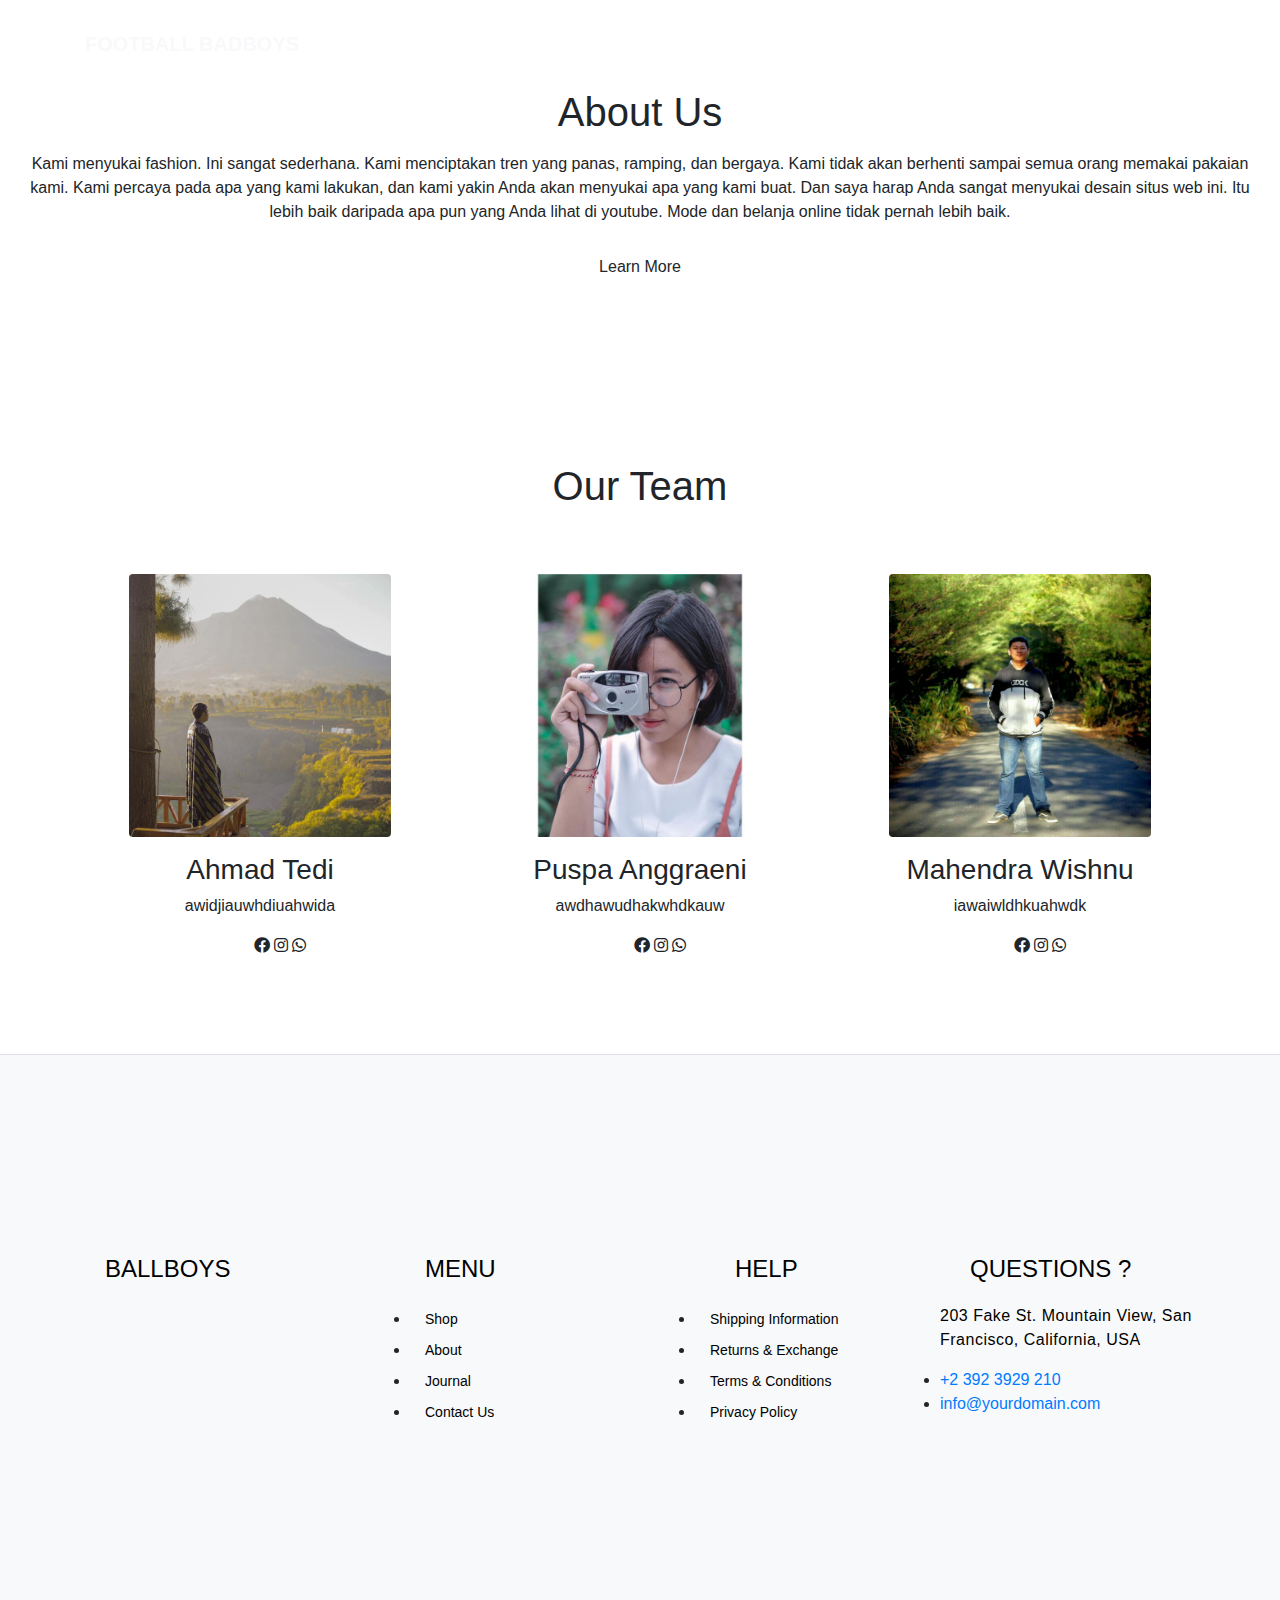
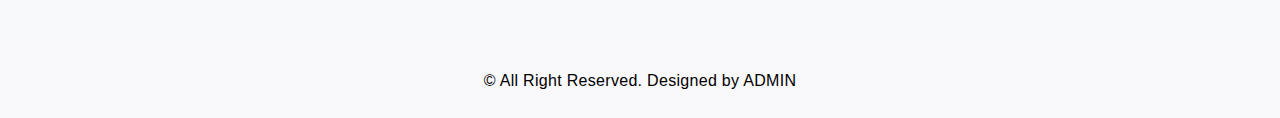
==== about.html @ 479a1aef "edit about" ====
<!DOCTYPE html>
<html lang="en">

<head>

  <meta charset="utf-8">
  <meta name="viewport" content="width=device-width, initial-scale=1, shrink-to-fit=no">
  <meta name="description" content="">
  <meta name="author" content="">

  <title>BALLBOYS</title>

  <!-- Bootstrap CSS -->
  <link href="vendor/bootstrap/css/bootstrap.min.css" rel="stylesheet">
  <link href="vendor/bootstrap/css/bootstrap.css" rel="stylesheet">
  <link href="https://stackpath.bootstrapcdn.com/font-awesome/4.7.0/css/font-awesome.min.css">

  <!-- Custom fonts for this template -->
  <link href="vendor/fontawesome-free/css/all.min.css" rel="stylesheet">
  <link rel="stylesheet" href="https://use.fontawesome.com/releases/v5.8.2/css/all.css"
        integrity="sha384-oS3vJWv+0UjzBfQzYUhtDYW+Pj2yciDJxpsK1OYPAYjqT085Qq/1cq5FLXAZQ7Ay" crossorigin="anonymous">
  <link href="https://fonts.googleapis.com/css?family=Varela+Round" rel="stylesheet">
  <link href="https://fonts.googleapis.com/css?family=Nunito:200,200i,300,300i,400,400i,600,600i,700,700i,800,800i,900,900i" rel="stylesheet">

  <!-- Custom styles for this template -->
  <link href="css/about.css" rel="stylesheet">

  
</head>

<body id="page-top">

  <!-- Navigation -->
  <nav class="navbar navbar-expand-lg navbar-light fixed-top" id="mainNav">
    <div class="container">
      <a class="navbar-brand js-scroll-trigger" href="index.html">FOOTBALL BADBOYS</a>
      <button class="navbar-toggler navbar-toggler-right" type="button" data-toggle="collapse" data-target="#navbarResponsive" aria-controls="navbarResponsive" aria-expanded="false" aria-label="Toggle navigation">
        Menu
        <i class="fas fa-bars"></i>
      </button>
      <div class="collapse navbar-collapse" id="navbarResponsive">
        <ul class="navbar-nav ml-auto">
          <li class="nav-item">
            <a class="nav-link js-scroll-trigger" href="index.html">Home</a>
          </li>
          <li class="nav-item">
            <a class="nav-link js-scroll-trigger" href="shop.html">Shop</a>
          </li>
          <li class="nav-item">
            <a class="nav-link js-scroll-trigger" href="#">About</a>
          </li>
          <li class="nav-item">
            <a class="nav-link js-scroll-trigger" href="#">Blog</a>
          </li>
          <li class="nav-item">
            <a class="nav-link js-scroll-trigger" href="#">Contact</a>
          </li>
          <li>
            <li class="nav-item cta cta-colored"><a href="cart.html" class="nav-link"><span class="fas fa-shopping-cart"></span>[0]</a></li>
          </li>
        </ul>
      </div>
    </div>
  </nav>
	
 <div class="site-section" id="about-section">
      <div class="container">
        <div class="row align-items-lg-center">
            </div>
          </div>
          <div class="col-md-12 text-center">
            <h3 class="section-sub-title"></h3>
            <h1 class="section-title mb-3">About Us</h1>
            <p class="mb-4">
			Kami menyukai fashion. Ini sangat sederhana. Kami menciptakan tren yang panas, ramping, dan bergaya. 
Kami tidak akan berhenti sampai semua orang memakai pakaian kami. Kami percaya pada apa yang kami lakukan, 
dan kami yakin Anda akan menyukai apa yang kami buat. Dan saya harap Anda sangat menyukai desain situs web ini. 
Itu lebih baik daripada apa pun yang Anda lihat di youtube. Mode dan belanja online tidak pernah lebih baik.
			</p>
            <p><a href="index.html" class="btn btn-black btn-black--hover rounded-0">Learn More</a></p>
          </div>
        </div>
      </div>
    </div>
<div class="site-section border-bottom" id="team-section">
      <div class="container">
        <div class="row mb-5">
          <div class="col-12 text-center">
            <h1 class="section-title mb-3">Our Team</h1>
          </div>
        </div>
        <div class="row">
          <div class="col-md-6 col-lg-4 mb-5 mb-lg-0" data-aos="fade" data-aos-delay="100">
            <div class="person text-center">
              <img src="img/0.jpeg" alt="Image" class="img-fluid rounded w-75 mb-3">
              <h3>Ahmad Tedi</h3>
              <h7>awidjiauwhdiuahwida</h7>
			  <p class="mb-12"></p>
                <ul class="ul-social-circle text-center">
                <i class="fab fa-facebook"></i>
                <i class="fab fa-instagram"></i>
                <i class="fab fa-whatsapp"></i>
              </ul>
            </div>
          </div>
          <div class="col-md-6 col-lg-4 mb-5 mb-lg-0" data-aos="fade" data-aos-delay="200">
            <div class="person text-center">
              <img src="img/1.jpeg" alt="Image" class="img-fluid rounded w-75 mb-3">
              <h3>Puspa Anggraeni</h3>
              <h7>awdhawudhakwhdkauw</h7>
              <p class="mb-12"></p>
              <ul class="ul-social-circle text-center">
                  <i class="fab fa-facebook"></i>
                  <i class="fab fa-instagram"></i>
                  <i class="fab fa-whatsapp"></i>
              </ul>
            </div>
          </div>
          <div class="col-md-6 col-lg-4 mb-5 mb-lg-0" data-aos="fade" data-aos-delay="300">
            <div class="person text-center">
              <img src="img/2.jpeg" alt="Image" class="img-fluid rounded w-75 mb-3">
              <h3>Mahendra Wishnu</h3>
              <h7>iawaiwldhkuahwdk</h7>
			  <p class="mb-12"></p>
              <ul class="ul-social-circle text-center">
                  <i class="fab fa-facebook"></i>
                  <i class="fab fa-instagram"></i>
                  <i class="fab fa-whatsapp"></i>
              </ul>
            </div>
          </div>
        </div>
      </div>
    </div>
	<!-- Footer -->
  <footer id="footer">
      <!-- start footer top -->
      <div class="footer-top">
          <div class="container">
              <div class="footer-top-area">
                  <div class="row">
                      <div class="col-lg-3 col-md-3 col-sm-3">
                          <div class="footer-widget">
                              <h4 style="margin-left: 20px;">BALLBOYS</h4>
                          </div>
                      </div>
                      <div class="col-lg-3 col-md-3 col-sm-3">
                          <div class="footer-widget">
                              <h4 style="margin-left: 55px;">MENU</h4>
                              <ul>
                                  <li><a href="">Shop</a></li>
                                  <li><a href="#">About</a></li>
                                  <li><a href="">Journal</a></li>
                                  <li><a href="">Contact Us</a></li>
                              </ul>
                          </div>
                      </div>
                      <div class="col-lg-3 col-md-3 col-sm-3">
                          <div class="footer-widget">
                              <h4 style="margin-left: 80px;">HELP</h4>
                              <ul>
                                  <li><a href="">Shipping Information</a></li>
                                  <li><a href="#">Returns & Exchange</a></li>
                                  <li><a href="">Terms & Conditions</a></li>
                                  <li><a href="">Privacy Policy</a></li>
                              </ul>
                          </div>
                      </div>
                      <div class="col-lg-3 col-md-3 col-sm-3">
                          <div class="footer-widget">
                              <h4>Questions ?</h4>
                              <address>
                                  <p>203 Fake St. Mountain View, San Francisco, California, USA</p>
                              </address>
                              <li><a href="#"><span class="icon icon-phone"></span><span class="text">+2 392 3929 210</span></a></li>
                                  <li><a href="#"><span class="icon icon-envelope"></span><span class="text">info@yourdomain.com</span></a></li>
                          </div>
                      </div>
                  </div>
              </div>
          </div>
      </div>
      <!-- end footer top -->
      <!-- start footer bottom -->
      <div class="footer-bottom">
          <div class="container">
              <div class="footer-bottom-area">
                  <p>&copy; All Right Reserved. Designed by <a href="index.html" rel="nofollow">ADMIN</a></p>
              </div>
          </div>
      </div>
      <!-- end footer bottom -->
  </footer>
    <!-- Bootstrap core JavaScript -->
    <script src="vendor/jquery/jquery.min.js"></script>
    <script src="vendor/bootstrap/js/bootstrap.bundle.min.js"></script>
  
    <!-- Plugin JavaScript -->
    <script src="vendor/jquery-easing/jquery.easing.min.js"></script>
  
    <!-- Custom scripts for this template -->
    <script src="js/grayscale.min.js"></script>
  
  
  
  </body>
  
  </html>
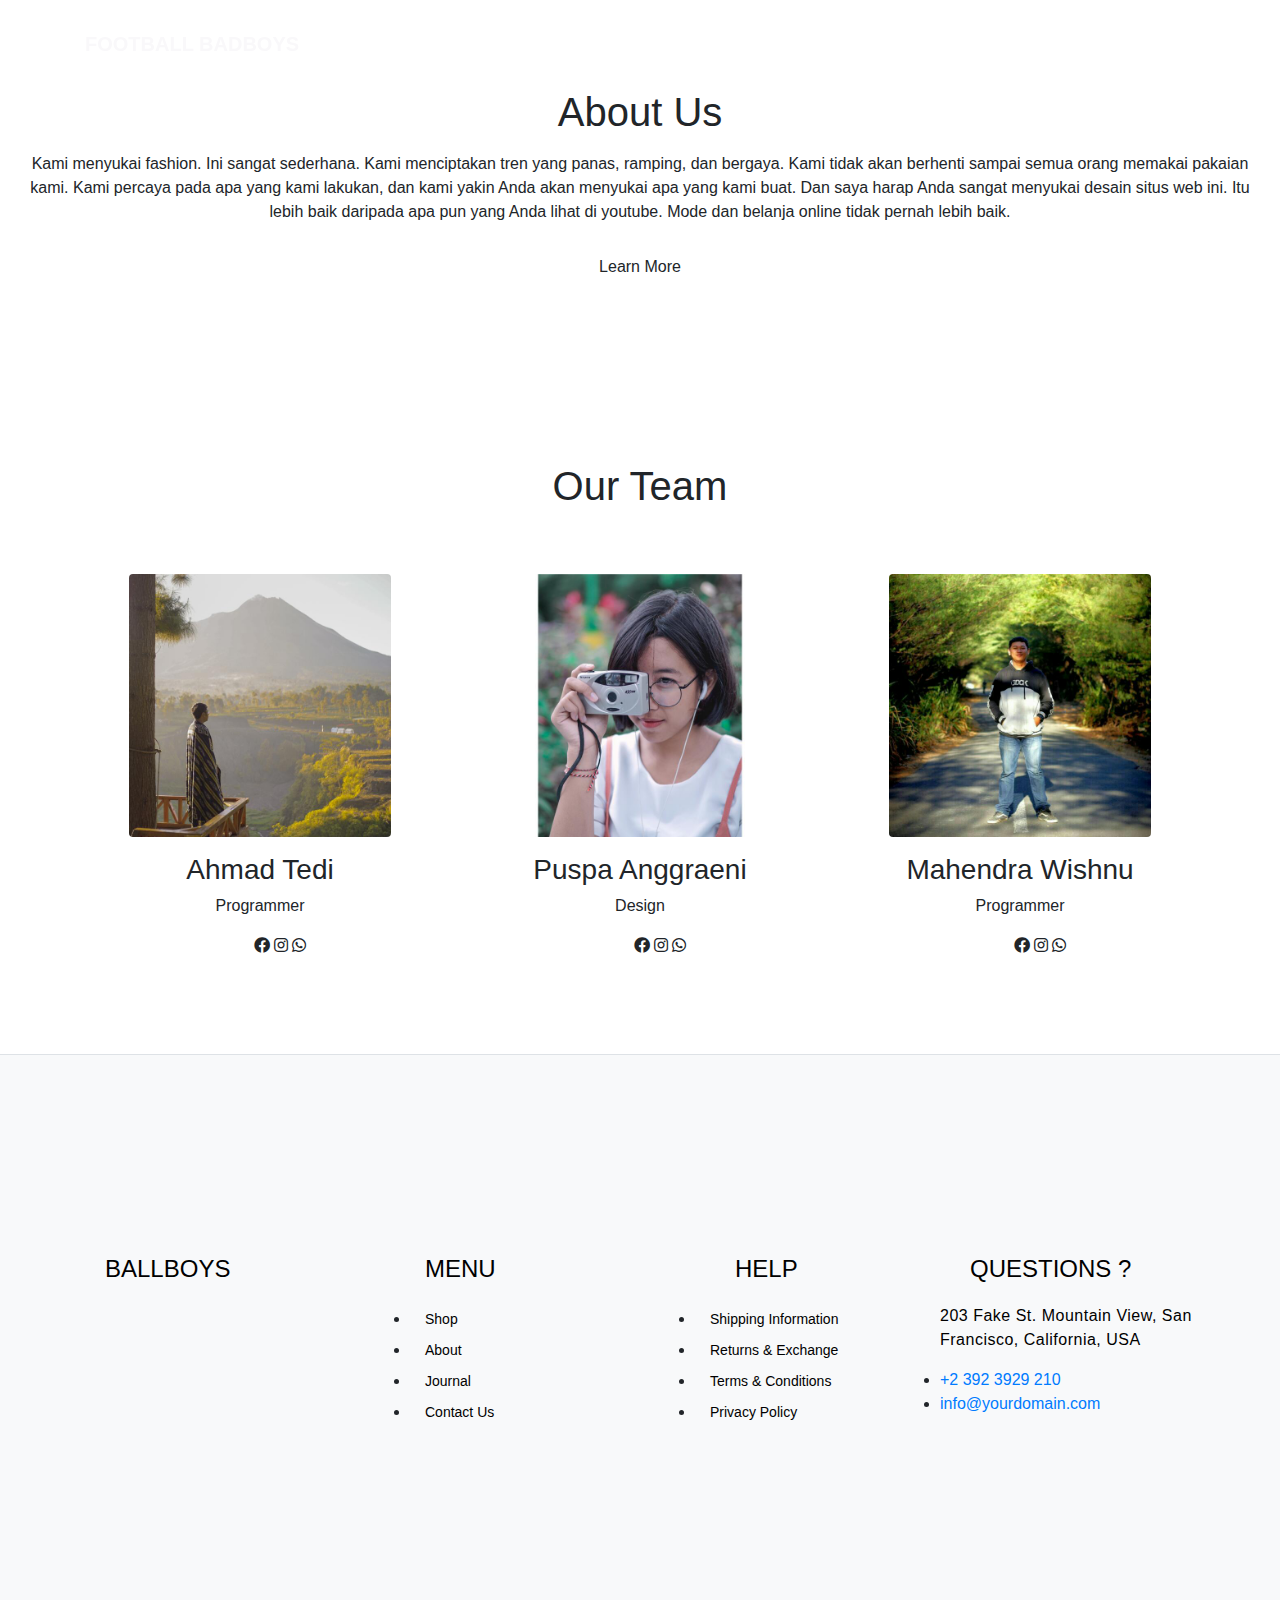
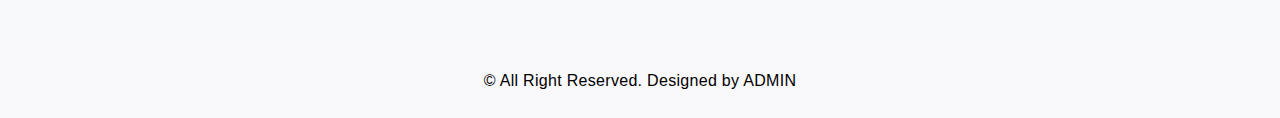
==== commit e931b67c: "add images" ====
--- a/about.html
+++ b/about.html
@@ -94,7 +94,7 @@
             <div class="person text-center">
               <img src="img/0.jpeg" alt="Image" class="img-fluid rounded w-75 mb-3">
               <h3>Ahmad Tedi</h3>
-              <h7>awidjiauwhdiuahwida</h7>
+              <h7>Programmer</h7>
 			  <p class="mb-12"></p>
                 <ul class="ul-social-circle text-center">
                 <i class="fab fa-facebook"></i>
@@ -107,7 +107,7 @@
             <div class="person text-center">
               <img src="img/1.jpeg" alt="Image" class="img-fluid rounded w-75 mb-3">
               <h3>Puspa Anggraeni</h3>
-              <h7>awdhawudhakwhdkauw</h7>
+              <h7>Design</h7>
               <p class="mb-12"></p>
               <ul class="ul-social-circle text-center">
                   <i class="fab fa-facebook"></i>
@@ -120,7 +120,7 @@
             <div class="person text-center">
               <img src="img/2.jpeg" alt="Image" class="img-fluid rounded w-75 mb-3">
               <h3>Mahendra Wishnu</h3>
-              <h7>iawaiwldhkuahwdk</h7>
+              <h7>Programmer</h7>
 			  <p class="mb-12"></p>
               <ul class="ul-social-circle text-center">
                   <i class="fab fa-facebook"></i>
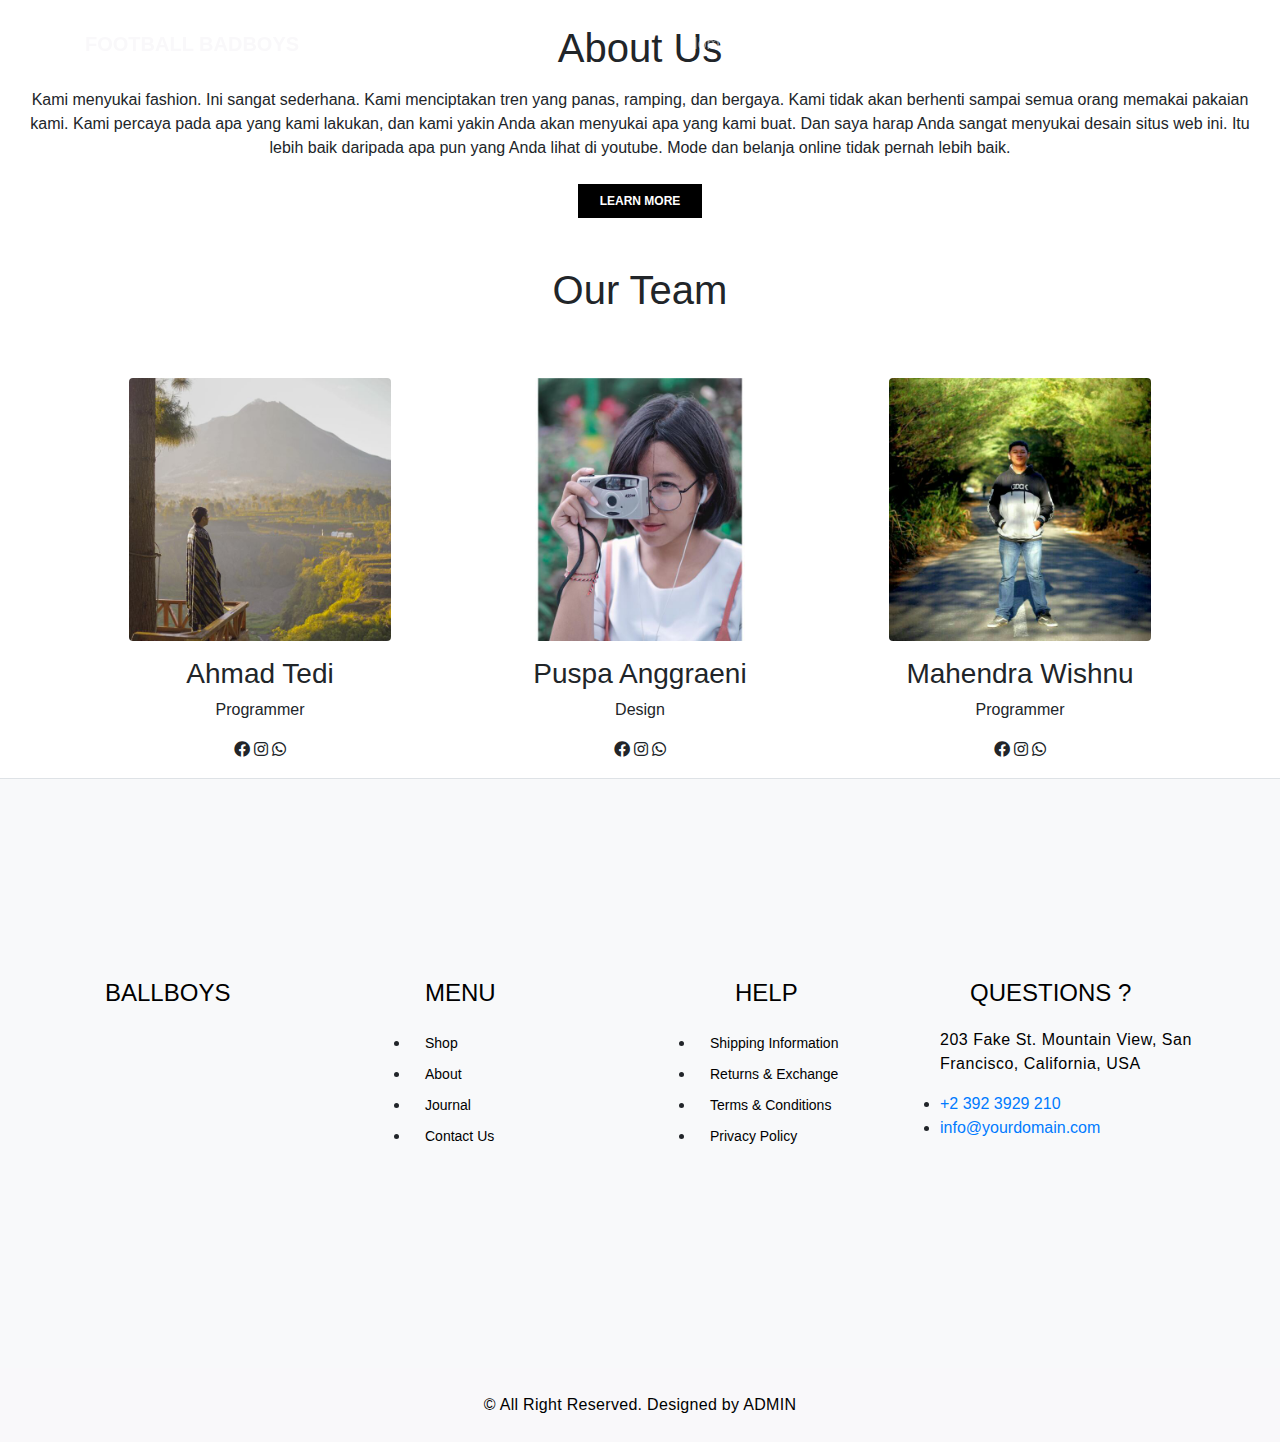
==== commit aa79f10d: "add cart shop" ====
--- a/about.html
+++ b/about.html
@@ -96,11 +96,11 @@
               <h3>Ahmad Tedi</h3>
               <h7>Programmer</h7>
 			  <p class="mb-12"></p>
-                <ul class="ul-social-circle text-center">
+                <h7 class="ul-social-circle text-center">
                 <i class="fab fa-facebook"></i>
                 <i class="fab fa-instagram"></i>
                 <i class="fab fa-whatsapp"></i>
-              </ul>
+              </h7>
             </div>
           </div>
           <div class="col-md-6 col-lg-4 mb-5 mb-lg-0" data-aos="fade" data-aos-delay="200">
@@ -109,11 +109,11 @@
               <h3>Puspa Anggraeni</h3>
               <h7>Design</h7>
               <p class="mb-12"></p>
-              <ul class="ul-social-circle text-center">
+              <h7 class="ul-social-circle text-center">
                   <i class="fab fa-facebook"></i>
                   <i class="fab fa-instagram"></i>
                   <i class="fab fa-whatsapp"></i>
-              </ul>
+              </h7>
             </div>
           </div>
           <div class="col-md-6 col-lg-4 mb-5 mb-lg-0" data-aos="fade" data-aos-delay="300">
@@ -122,11 +122,11 @@
               <h3>Mahendra Wishnu</h3>
               <h7>Programmer</h7>
 			  <p class="mb-12"></p>
-              <ul class="ul-social-circle text-center">
+              <h7 class="ul-social-circle text-center">
                   <i class="fab fa-facebook"></i>
                   <i class="fab fa-instagram"></i>
                   <i class="fab fa-whatsapp"></i>
-              </ul>
+              </h7>
             </div>
           </div>
         </div>
--- a/css/about.css
+++ b/css/about.css
@@ -143,12 +143,12 @@
     padding: 2.5em 0; }
     @media (min-width: 768px) {
       .site-section {
-        padding: 5em 0; } }
+        padding: 1em 0; } }
     .site-section.site-section-sm {
-      padding: 4em 0; }
+      padding: 1em 0; }
   
   .site-section-heading {
-    padding-top: 20px;
+    padding-top: 2px;
     padding-bottom: 20px;
     margin-bottom: 0px;
     position: relative;
@@ -241,4 +241,30 @@
   #footer .footer-bottom .footer-bottom-area p a {
     color: #000000;
   
-  }+  }
+
+  .btn {
+  text-transform: uppercase;
+  font-size: 12px;
+  font-weight: 900;
+  padding: 6px 20px; }
+  .btn:hover, .btn:active, .btn:focus {
+    outline: none;
+    -webkit-box-shadow: none !important;
+    box-shadow: none !important; }
+  .btn.btn-black {
+    border-width: 2px;
+    border-color: #000;
+    background: #000;
+    color: #fff; }
+    .btn.btn-black:hover {
+      color: #000;
+      background-color: transparent; }
+    .btn.btn-black.btn-outline-black {
+      color: #000;
+      background-color: transparent; }
+      .btn.btn-black.btn-outline-black:hover {
+        border-color: #000;
+        background: #000;
+        color: #fff; }
+ 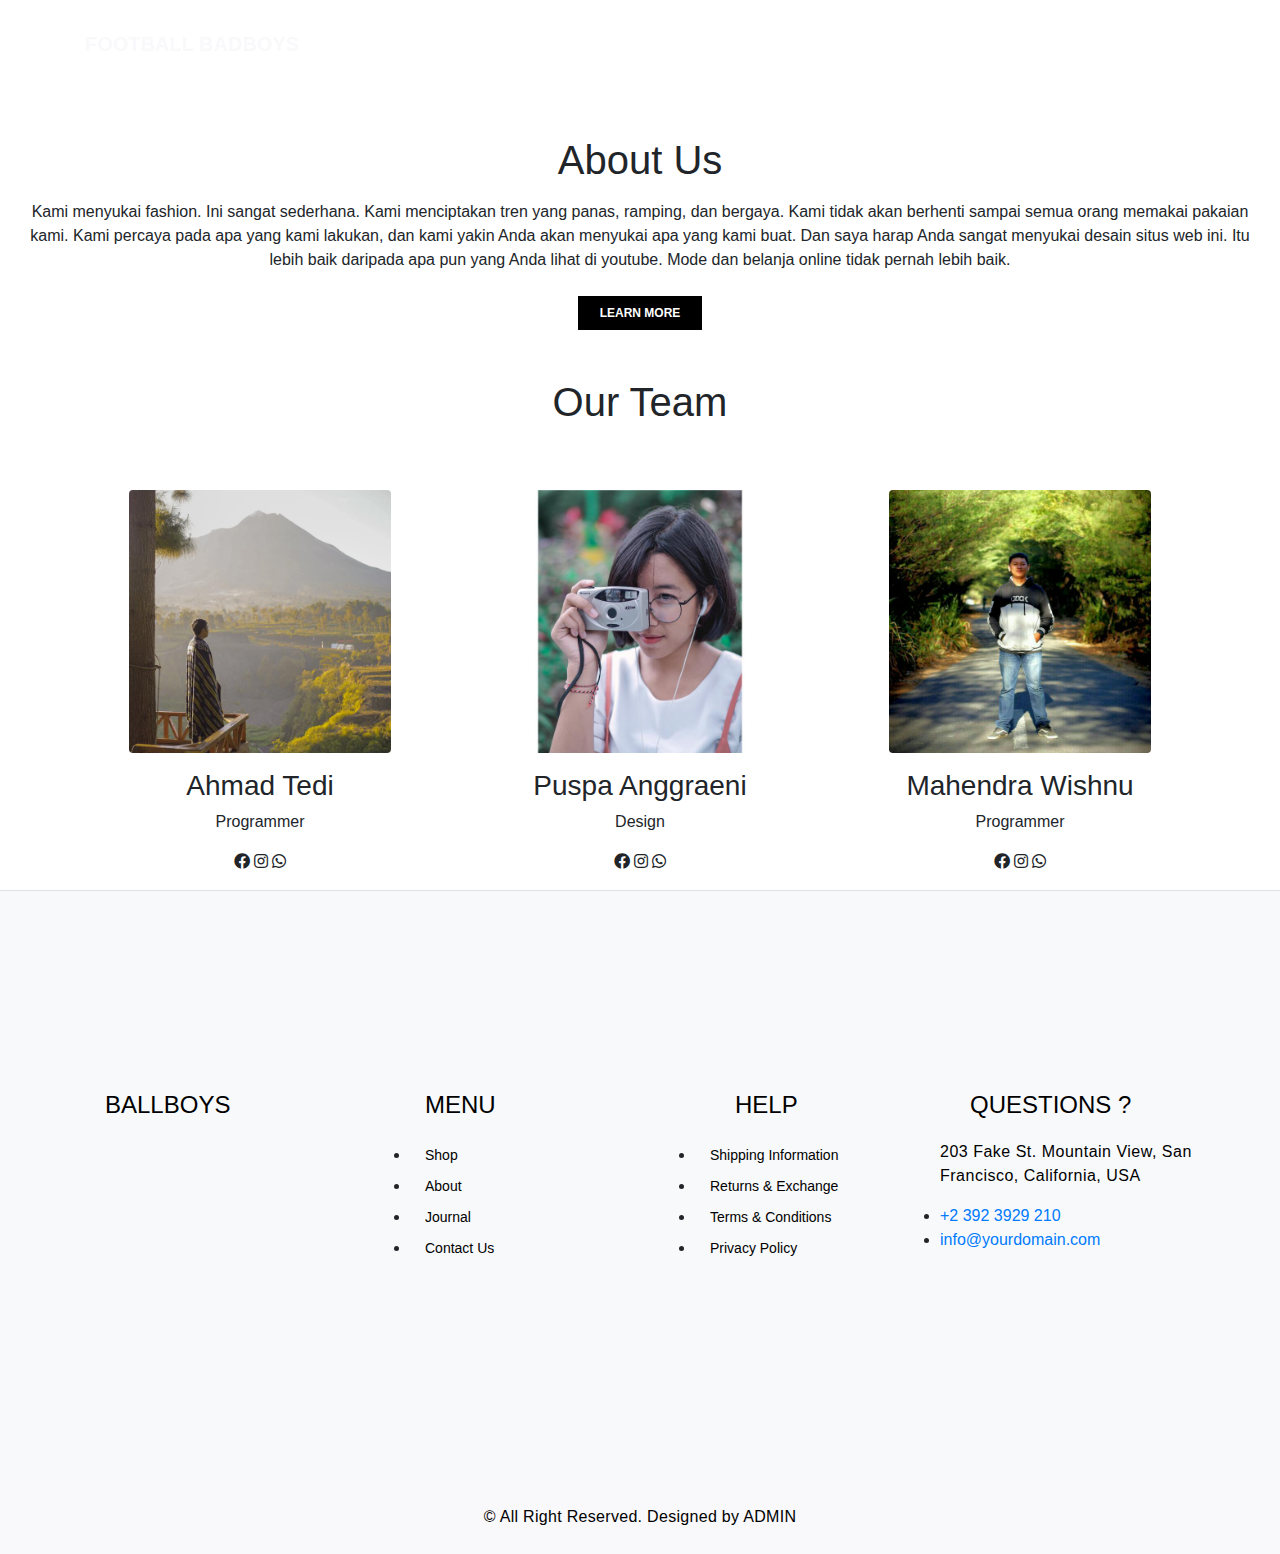
==== commit 2660df28: "edit about" ====
--- a/about.html
+++ b/about.html
@@ -47,13 +47,13 @@
             <a class="nav-link js-scroll-trigger" href="shop.html">Shop</a>
           </li>
           <li class="nav-item">
-            <a class="nav-link js-scroll-trigger" href="#">About</a>
-          </li>
-          <li class="nav-item">
-            <a class="nav-link js-scroll-trigger" href="#">Blog</a>
-          </li>
-          <li class="nav-item">
-            <a class="nav-link js-scroll-trigger" href="#">Contact</a>
+            <a class="nav-link js-scroll-trigger" href="about.html">About</a>
+          </li>
+          <li class="nav-item">
+            <a class="nav-link js-scroll-trigger" href="blog.html">Blog</a>
+          </li>
+          <li class="nav-item">
+            <a class="nav-link js-scroll-trigger" href="Contact_baru.html">Contact</a>
           </li>
           <li>
             <li class="nav-item cta cta-colored"><a href="cart.html" class="nav-link"><span class="fas fa-shopping-cart"></span>[0]</a></li>
@@ -70,7 +70,7 @@
           </div>
           <div class="col-md-12 text-center">
             <h3 class="section-sub-title"></h3>
-            <h1 class="section-title mb-3">About Us</h1>
+            <h1 class="section-title mb-3" style="margin-top: 120px;">About Us</h1>
             <p class="mb-4">
 			Kami menyukai fashion. Ini sangat sederhana. Kami menciptakan tren yang panas, ramping, dan bergaya. 
 Kami tidak akan berhenti sampai semua orang memakai pakaian kami. Kami percaya pada apa yang kami lakukan, 
--- a/css/about.css
+++ b/css/about.css
@@ -148,7 +148,7 @@
       padding: 1em 0; }
   
   .site-section-heading {
-    padding-top: 2px;
+    padding-top: 20px;
     padding-bottom: 20px;
     margin-bottom: 0px;
     position: relative;
@@ -259,12 +259,4 @@
     color: #fff; }
     .btn.btn-black:hover {
       color: #000;
-      background-color: transparent; }
-    .btn.btn-black.btn-outline-black {
-      color: #000;
-      background-color: transparent; }
-      .btn.btn-black.btn-outline-black:hover {
-        border-color: #000;
-        background: #000;
-        color: #fff; }
- +      background-color: transparent; }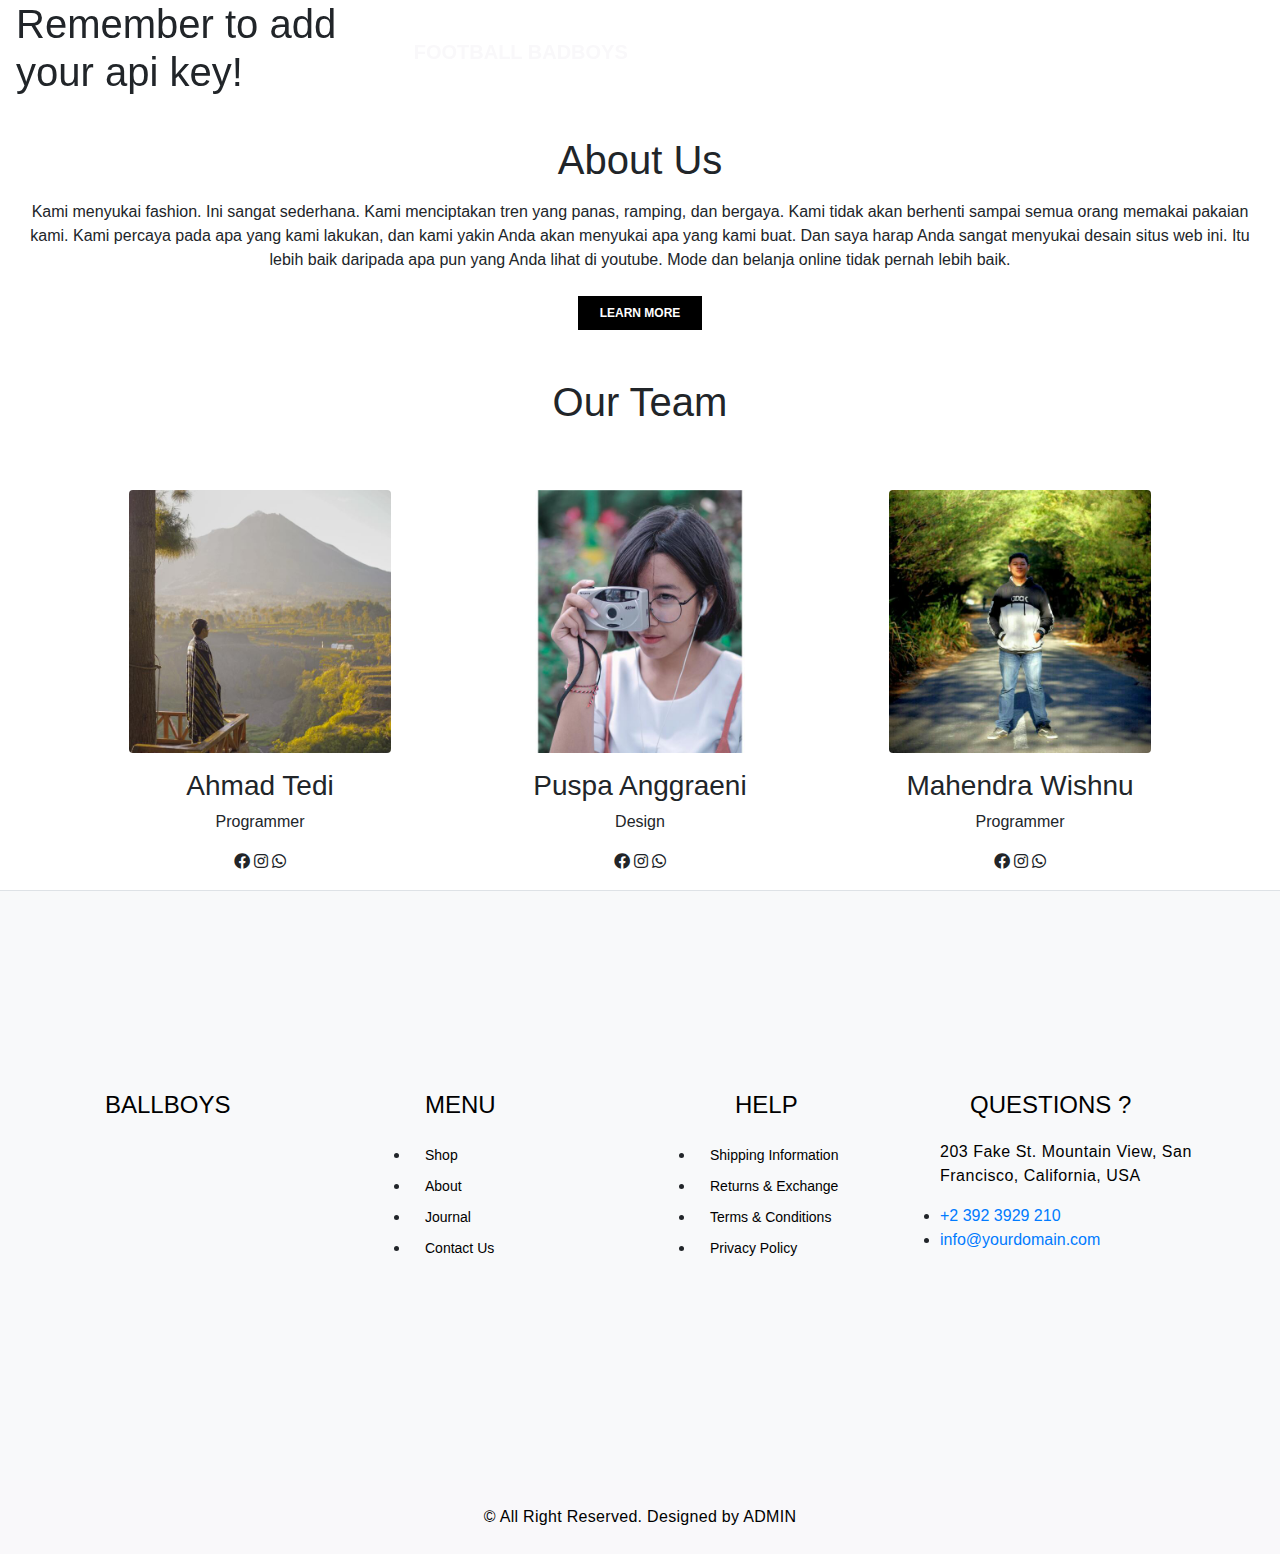
==== commit 7fa33dfa: "add json weather" ====
--- a/about.html
+++ b/about.html
@@ -32,6 +32,55 @@
 
   <!-- Navigation -->
   <nav class="navbar navbar-expand-lg navbar-light fixed-top" id="mainNav">
+      <div class="bg"></div>
+      <div>
+          <div id="description"></div>
+          <h1 id="temp"></h1>
+          <div id="location"></div>
+      </div>
+      <!-- 1621177 -->
+      <script>
+          const key = '32b0ef76f94ec4696d05de76d3ecadc3';
+          if (key == '32b0ef76f94ec4696d05de76d3ecadc3') document.getElementById('temp').innerHTML = (
+              'Remember to add your api key!');
+  
+          function weatherBallon(cityID) {
+              fetch('https://api.openweathermap.org/data/2.5/weather?q=Sleman,ID' +
+                      '&appid=32b0ef76f94ec4696d05de76d3ecadc3')
+                  .then(function (resp) {
+                      return resp.json()
+                  }) // Convert data to json
+                  .then(function (data) {
+                      drawWeather(data);
+                  })
+                  .catch(function () {
+                      // catch any errors
+                  });
+          }
+  
+          function drawWeather(d) {
+              var celcius = Math.round(parseFloat(d.main.temp) - 273.15);
+              var fahrenheit = Math.round(((parseFloat(d.main.temp) - 273.15) * 1.8) + 32);
+              var description = d.weather[0].description;
+  
+              document.getElementById('description').innerHTML = description;
+              document.getElementById('temp').innerHTML = celcius + '&deg;';
+              document.getElementById('location').innerHTML = d.name;
+  
+              if (description.indexOf('rain') > 0) {
+                  document.body.className = 'rainy';
+              } else if (description.indexOf('cloud') > 0) {
+                  document.body.className = 'cloudy';
+              } else if (description.indexOf('sunny') > 0) {
+                  document.body.className = 'sunny';
+              } else {
+                  document.body.className = 'clear';
+              }
+          }
+          window.onload = function () {
+              weatherBallon(6167865);
+          }
+      </script>
     <div class="container">
       <a class="navbar-brand js-scroll-trigger" href="index.html">FOOTBALL BADBOYS</a>
       <button class="navbar-toggler navbar-toggler-right" type="button" data-toggle="collapse" data-target="#navbarResponsive" aria-controls="navbarResponsive" aria-expanded="false" aria-label="Toggle navigation">
@@ -58,6 +107,7 @@
           <li>
             <li class="nav-item cta cta-colored"><a href="cart.html" class="nav-link"><span class="fas fa-shopping-cart"></span>[0]</a></li>
           </li>
+          <br>
         </ul>
       </div>
     </div>
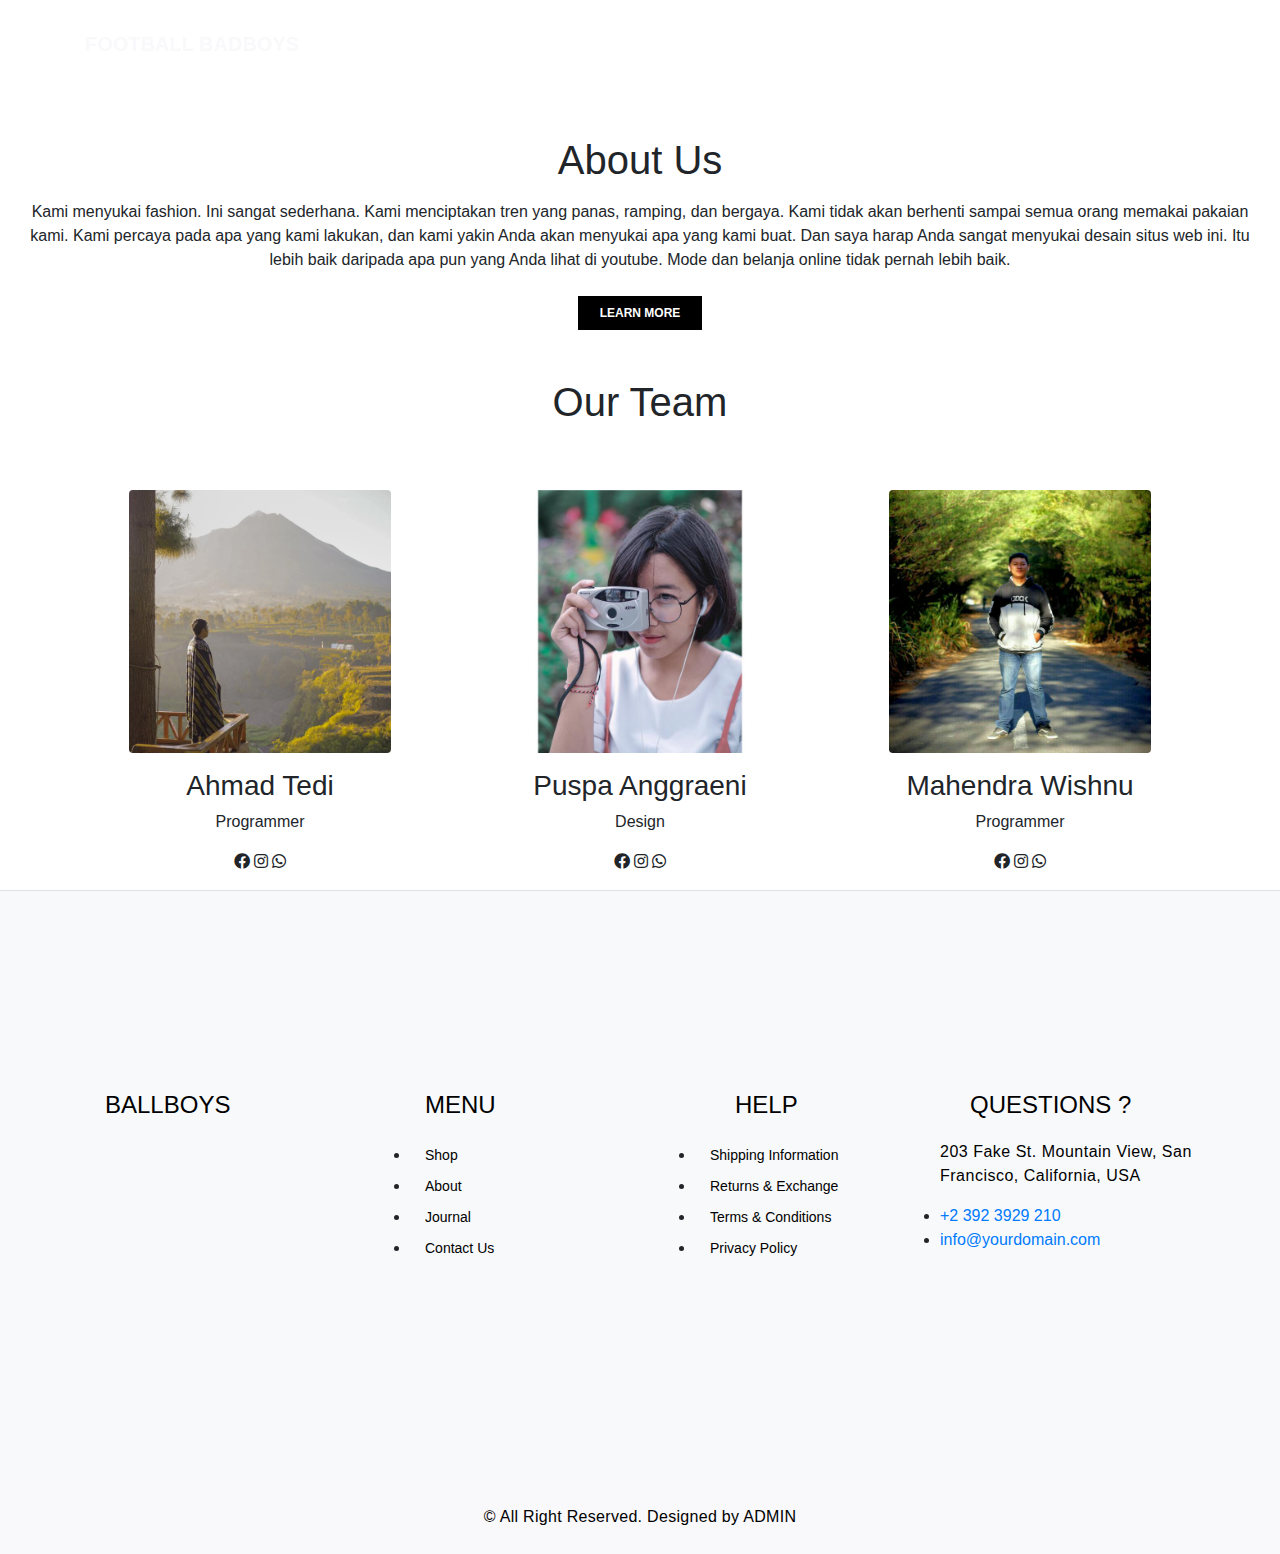
==== commit 6c19e22c: "add weather contac" ====
--- a/about.html
+++ b/about.html
@@ -32,55 +32,6 @@
 
   <!-- Navigation -->
   <nav class="navbar navbar-expand-lg navbar-light fixed-top" id="mainNav">
-      <div class="bg"></div>
-      <div>
-          <div id="description"></div>
-          <h1 id="temp"></h1>
-          <div id="location"></div>
-      </div>
-      <!-- 1621177 -->
-      <script>
-          const key = '32b0ef76f94ec4696d05de76d3ecadc3';
-          if (key == '32b0ef76f94ec4696d05de76d3ecadc3') document.getElementById('temp').innerHTML = (
-              'Remember to add your api key!');
-  
-          function weatherBallon(cityID) {
-              fetch('https://api.openweathermap.org/data/2.5/weather?q=Sleman,ID' +
-                      '&appid=32b0ef76f94ec4696d05de76d3ecadc3')
-                  .then(function (resp) {
-                      return resp.json()
-                  }) // Convert data to json
-                  .then(function (data) {
-                      drawWeather(data);
-                  })
-                  .catch(function () {
-                      // catch any errors
-                  });
-          }
-  
-          function drawWeather(d) {
-              var celcius = Math.round(parseFloat(d.main.temp) - 273.15);
-              var fahrenheit = Math.round(((parseFloat(d.main.temp) - 273.15) * 1.8) + 32);
-              var description = d.weather[0].description;
-  
-              document.getElementById('description').innerHTML = description;
-              document.getElementById('temp').innerHTML = celcius + '&deg;';
-              document.getElementById('location').innerHTML = d.name;
-  
-              if (description.indexOf('rain') > 0) {
-                  document.body.className = 'rainy';
-              } else if (description.indexOf('cloud') > 0) {
-                  document.body.className = 'cloudy';
-              } else if (description.indexOf('sunny') > 0) {
-                  document.body.className = 'sunny';
-              } else {
-                  document.body.className = 'clear';
-              }
-          }
-          window.onload = function () {
-              weatherBallon(6167865);
-          }
-      </script>
     <div class="container">
       <a class="navbar-brand js-scroll-trigger" href="index.html">FOOTBALL BADBOYS</a>
       <button class="navbar-toggler navbar-toggler-right" type="button" data-toggle="collapse" data-target="#navbarResponsive" aria-controls="navbarResponsive" aria-expanded="false" aria-label="Toggle navigation">
